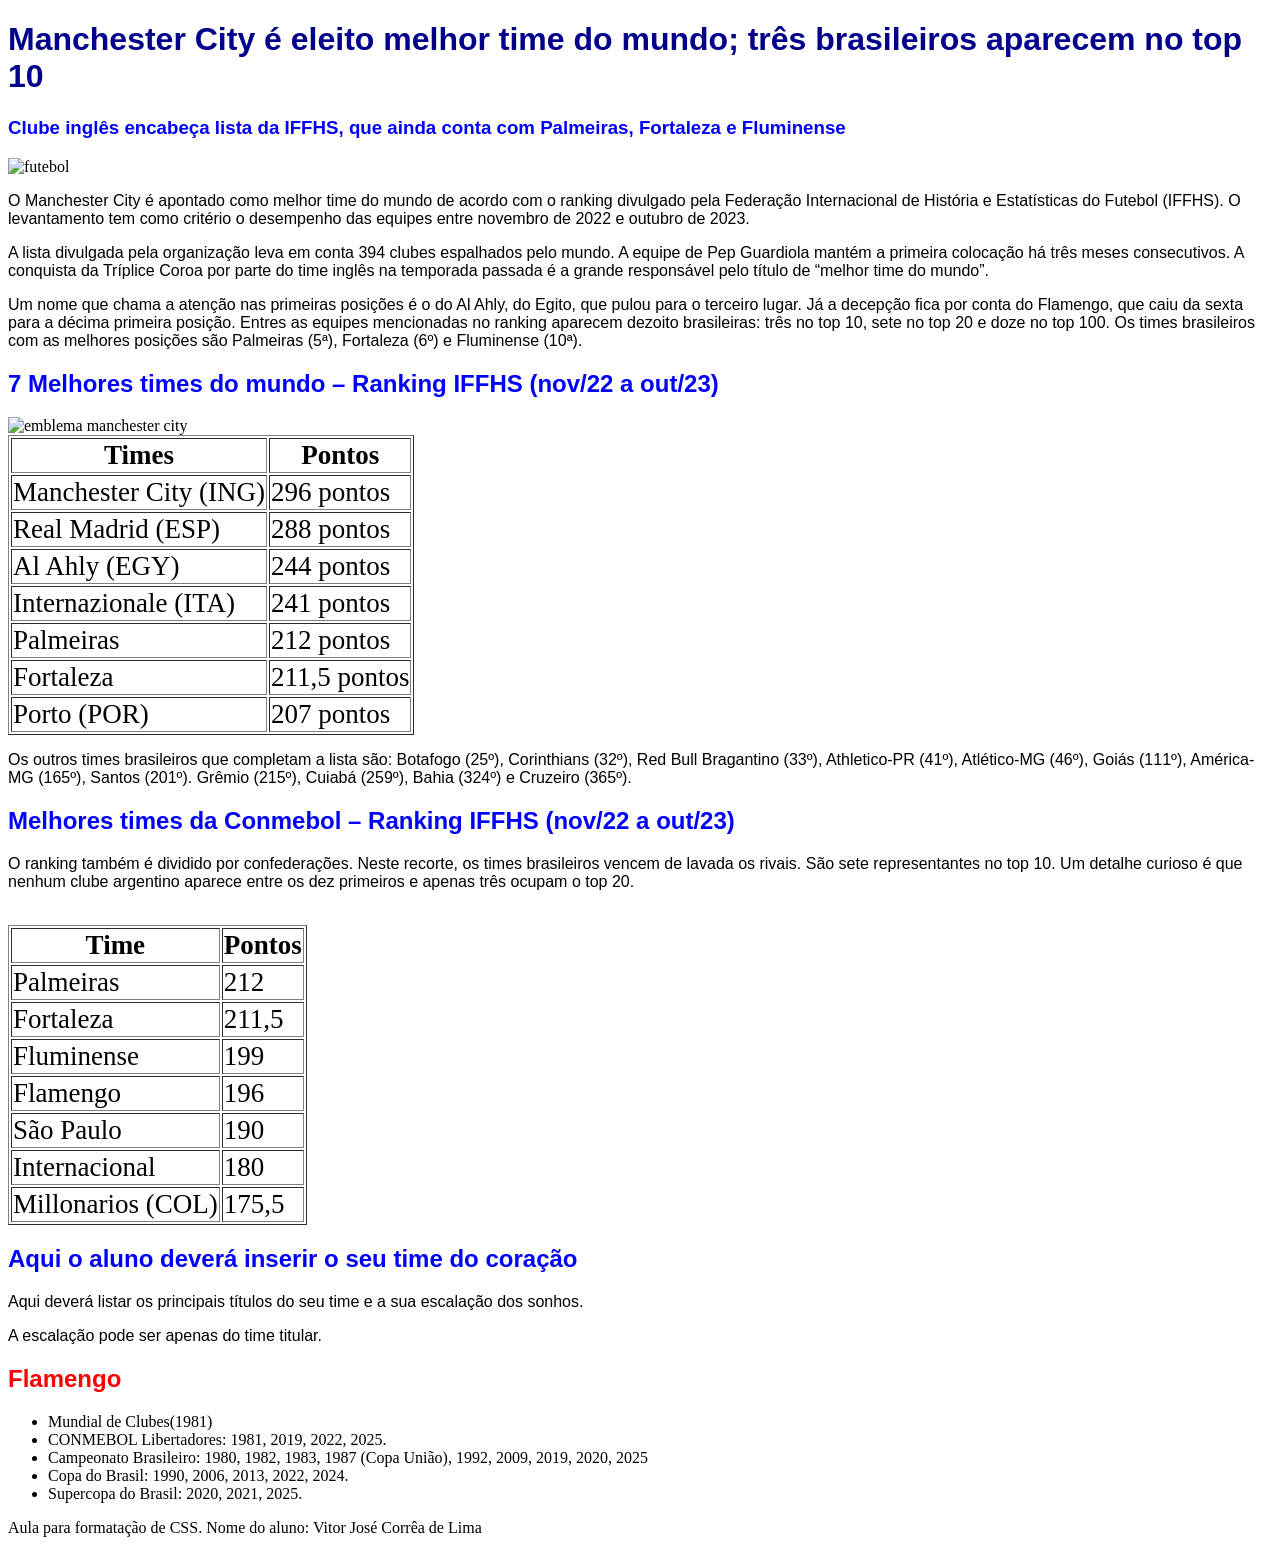
==== index.html @ ffced55b "Add files via upload" ====
<!DOCTYPE html>
<html lang="pt-br">
  <head>
    <link rel="stylesheet" href="Css/estilo.css">
    <meta charset="UTF-8" />
    <meta name="viewport" content="width=device-width, initial-scale=1.0" />
    <title>Ranking Melhores times</title>
  </head>

  <!--Essa página foi criada utilizando como o texto do artigo do shttps://www.cnnbrasil.com.br/esportes/futebol/flamengo/manchester-city-e-eleito-melhor-time-do-mundo-tres-brasileiros-aparecem-no-top-10/ 
Autor: João Ricardo. CNN - 15/11/2023 às 16:35 -->
  <body>
    <div class="conteudo-principal">
      <h1>
        Manchester City é eleito melhor time do mundo; três brasileiros aparecem
        no top 10
      </h1>
      <h3>
        Clube inglês encabeça lista da IFFHS, que ainda conta com Palmeiras,
        Fortaleza e Fluminense
      </h3>

      <img src="foot.jpg" alt="futebol" class="imgmed">

      <p>
        O Manchester City é apontado como melhor time do mundo de acordo com o
        ranking divulgado pela Federação Internacional de História e
        Estatísticas do Futebol (IFFHS). O levantamento tem como critério o
        desempenho das equipes entre novembro de 2022 e outubro de 2023.
      </p>

      <p>
        A lista divulgada pela organização leva em conta 394 clubes espalhados
        pelo mundo. A equipe de Pep Guardiola mantém a primeira colocação há
        três meses consecutivos. A conquista da Tríplice Coroa por parte do time
        inglês na temporada passada é a grande responsável pelo título de
        “melhor time do mundo”.
      </p>

      <p>
        Um nome que chama a atenção nas primeiras posições é o do Al Ahly, do
        Egito, que pulou para o terceiro lugar. Já a decepção fica por conta do
        Flamengo, que caiu da sexta para a décima primeira posição. Entres as
        equipes mencionadas no ranking aparecem dezoito brasileiras: três no top
        10, sete no top 20 e doze no top 100. Os times brasileiros com as
        melhores posições são Palmeiras (5ª), Fortaleza (6º) e Fluminense (10ª).
      </p>
    </div>


    <div class="conteudo-lista"  >
        <h2>7 Melhores times do mundo – Ranking IFFHS (nov/22 a out/23)</h2>
        <img src="Manchester.png" alt="emblema manchester city" class="imgpeq">
          <table border="1">
        <tr>
          <th>Times</th><th>Pontos</th>
           <tr><td>Manchester City (ING) </td> <td>296 pontos</td></tr>
           <tr><td>Real Madrid (ESP)</td><td>288 pontos</td></tr>
           <tr><td>Al Ahly (EGY)</td><td>244 pontos</td></tr>
           <tr><td>Internazionale (ITA)</td><td>241 pontos</td></tr>
           <tr><td>Palmeiras</td><td>212 pontos</td></tr>
           <tr><td>Fortaleza</td><td>211,5 pontos</td></tr>
           <tr><td>Porto (POR)</td><td>207 pontos</td></tr>
      </table>
        

        <p>Os outros times brasileiros que completam a lista são: Botafogo (25º), Corinthians (32º), Red Bull Bragantino (33º), Athletico-PR (41º), Atlético-MG (46º), Goiás (111º), América-MG (165º), Santos (201º). Grêmio (215º), Cuiabá (259º), Bahia (324º) e Cruzeiro (365º).</p>
    </div>   
    
    <div class="conteudo-lista">
        <h2>Melhores times da Conmebol – Ranking IFFHS (nov/22 a out/23)</h2>
        <p>O ranking também é dividido por confederações. Neste recorte, os times brasileiros vencem de lavada os rivais. São sete representantes no top 10. Um detalhe curioso é que nenhum clube argentino aparece entre os dez primeiros e apenas três ocupam o top 20.</p>

        <img src="palmeiras.jpg" alt="" class="imgmed">

        <table border="1">
  <tr>
    <th>Time</th>
    <th>Pontos</th>
  </tr>
  <tr>
    <td>Palmeiras</td>
    <td>212</td>
  </tr>
  <tr>
    <td>Fortaleza</td>
    <td>211,5</td>
  </tr>
  <tr>
    <td>Fluminense</td>
    <td>199</td>
  </tr>
  <tr>
    <td>Flamengo</td>
    <td>196</td>
  </tr>
  <tr>
    <td>São Paulo</td>
    <td>190</td>
  </tr>
  <tr>
    <td>Internacional</td>
    <td>180</td>
  </tr>
  <tr>
    <td>Millonarios (COL)</td>
    <td>175,5</td>
  </tr>
</table>

    </div>

    <div class="meu-time">
      <h2>Aqui o aluno deverá inserir o seu time do coração</h2>
      <p>Aqui deverá listar os principais títulos do seu time e a sua escalação dos sonhos.</p>
      <p>A escalação pode ser apenas do time titular.</p>
      <h2 class="fla"> Flamengo</h2>
      <ul>
        <li>Mundial de Clubes(1981)</li>
        <li>CONMEBOL Libertadores: 1981, 2019, 2022, 2025.</li>
        <li>Campeonato Brasileiro: 1980, 1982, 1983, 1987 (Copa União), 1992, 2009, 2019, 2020, 2025</li>
        <li>Copa do Brasil: 1990, 2006, 2013, 2022, 2024.</li>
        <li>Supercopa do Brasil: 2020, 2021, 2025.</li>
      </ul>
    

    </div>

    <footer>Aula para formatação de CSS. Nome do aluno: Vitor José Corrêa de Lima</footer>
  </body>
</html>
---- Css/estilo.css ----
.imgpeq {
  width: 500px;
  height: auto;
}
.imgmed{
  width: 900px;
  height: auto; 
}
.imggra{
  width: 1200px;
  height: auto; 
}
body{
    background: url(../download.jpg) no-repeat center/cover;

}
h1{
    font-family: sans-serif;
    color: darkblue;
}
h2{
    font-family: sans-serif;
    color: blue
}
h3{
    font-family: sans-serif;
    color: blue
}
p{
    font-family: sans-serif;
}
table {
  font-size: 27px;
}
.fla{
  font-family:sans-serif;
    color: red ;
}
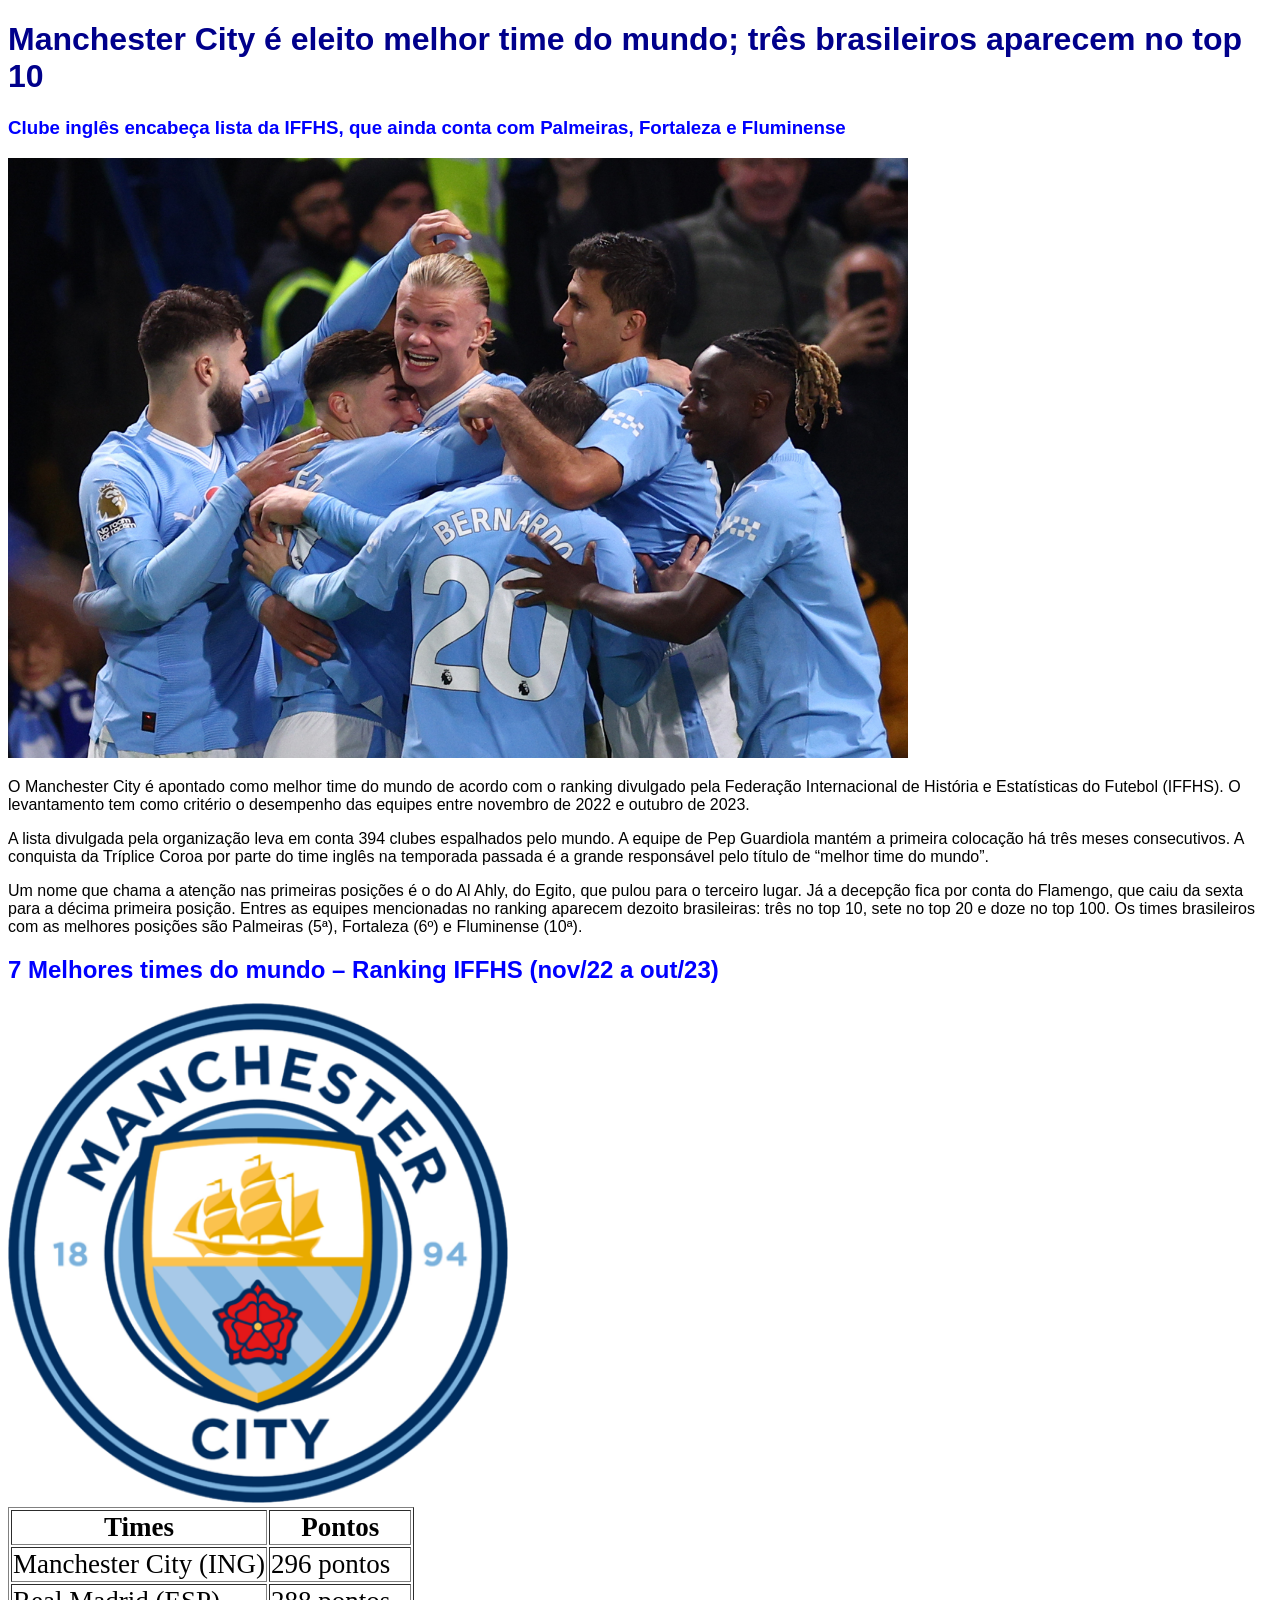
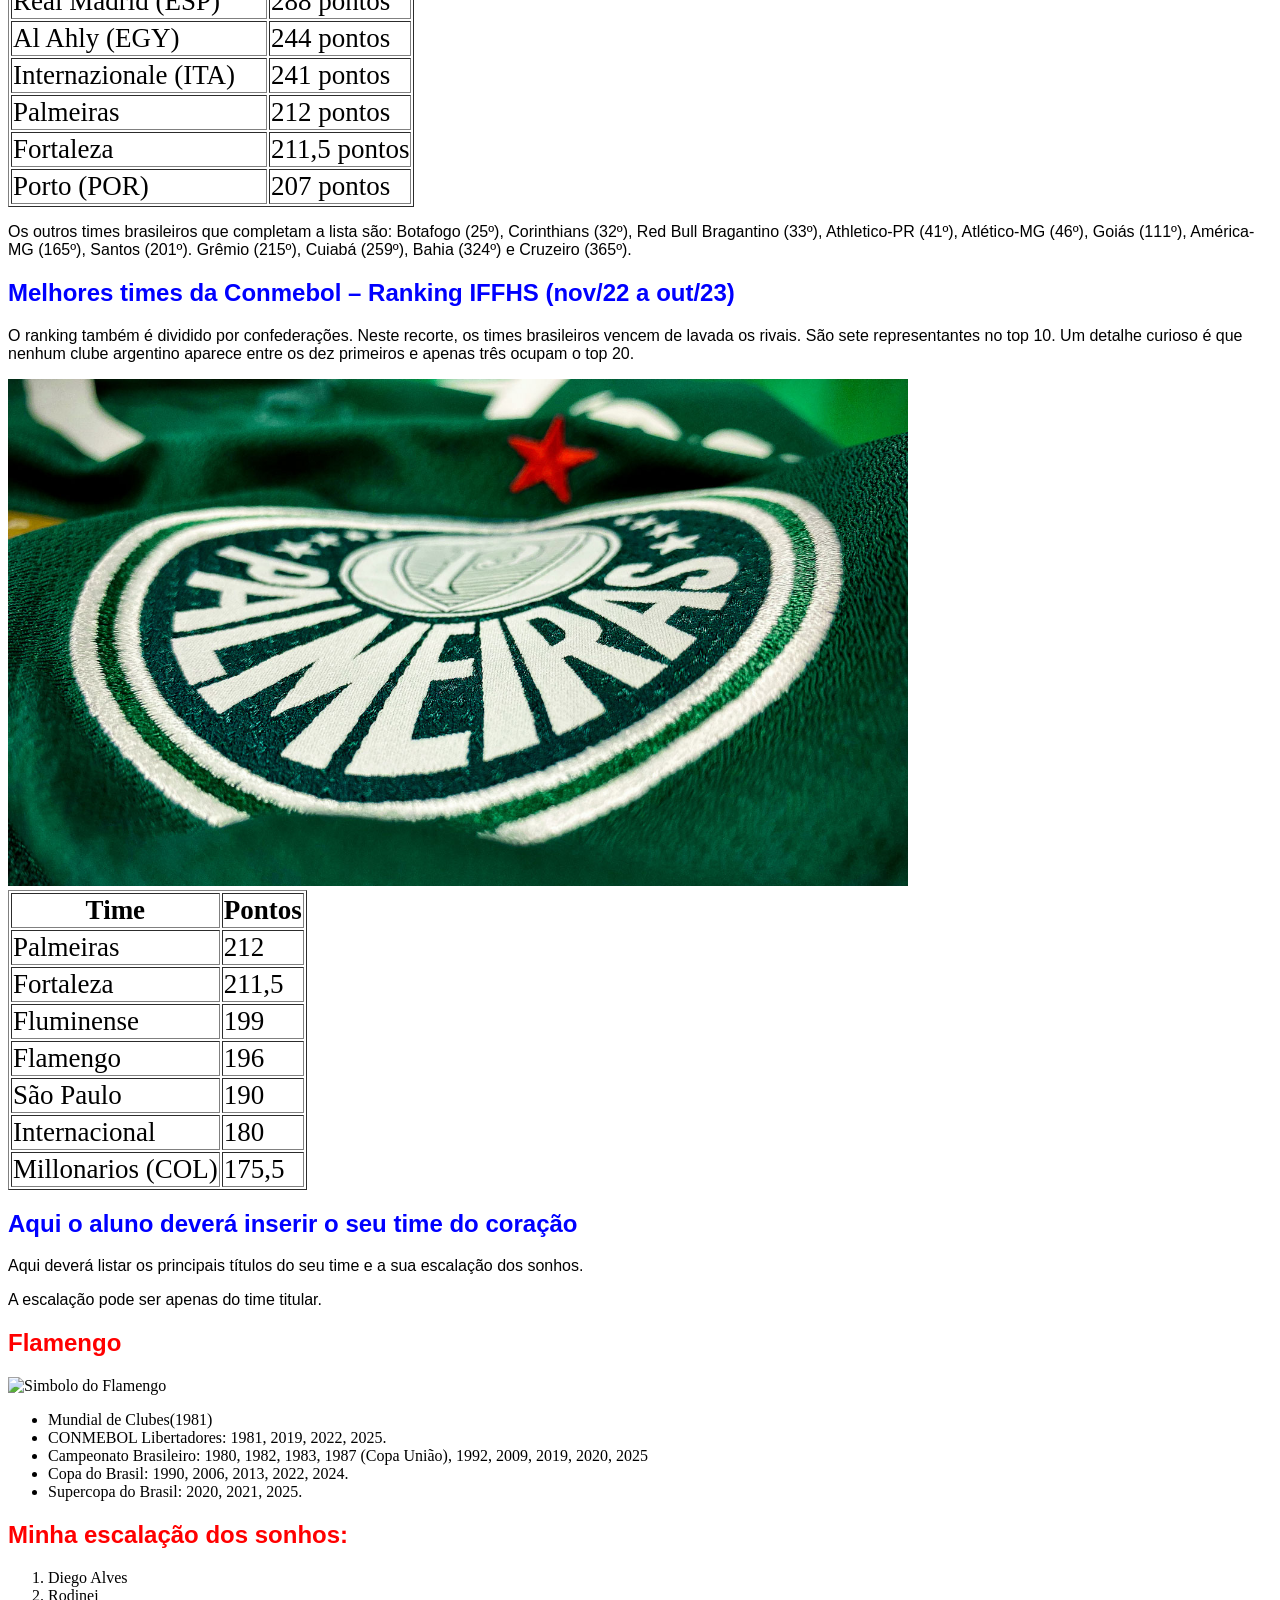
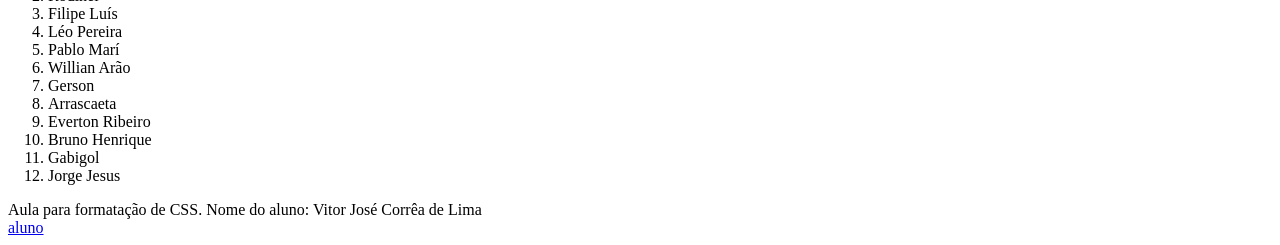
==== commit a5ba259b: "Add files via upload" ====
--- a/index.html
+++ b/index.html
@@ -20,7 +20,7 @@
         Fortaleza e Fluminense
       </h3>
 
-      <img src="foot.jpg" alt="futebol" class="imgmed">
+      <img src="imagem/foot.jpg" alt="futebol" class="imgmed">
 
       <p>
         O Manchester City é apontado como melhor time do mundo de acordo com o
@@ -50,7 +50,7 @@
 
     <div class="conteudo-lista"  >
         <h2>7 Melhores times do mundo – Ranking IFFHS (nov/22 a out/23)</h2>
-        <img src="Manchester.png" alt="emblema manchester city" class="imgpeq">
+        <img src="imagem/Manchester.png" alt="emblema manchester city" class="imgpeq">
           <table border="1">
         <tr>
           <th>Times</th><th>Pontos</th>
@@ -71,7 +71,7 @@
         <h2>Melhores times da Conmebol – Ranking IFFHS (nov/22 a out/23)</h2>
         <p>O ranking também é dividido por confederações. Neste recorte, os times brasileiros vencem de lavada os rivais. São sete representantes no top 10. Um detalhe curioso é que nenhum clube argentino aparece entre os dez primeiros e apenas três ocupam o top 20.</p>
 
-        <img src="palmeiras.jpg" alt="" class="imgmed">
+        <img src="imagem/palmeiras.jpg" alt="" class="imgmed">
 
         <table border="1">
   <tr>
@@ -115,6 +115,7 @@
       <p>Aqui deverá listar os principais títulos do seu time e a sua escalação dos sonhos.</p>
       <p>A escalação pode ser apenas do time titular.</p>
       <h2 class="fla"> Flamengo</h2>
+      <img src="imagem/Clube_de_Regatas_do_Flamengo_logo.svg" alt="Simbolo do Flamengo">
       <ul>
         <li>Mundial de Clubes(1981)</li>
         <li>CONMEBOL Libertadores: 1981, 2019, 2022, 2025.</li>
@@ -122,10 +123,26 @@
         <li>Copa do Brasil: 1990, 2006, 2013, 2022, 2024.</li>
         <li>Supercopa do Brasil: 2020, 2021, 2025.</li>
       </ul>
-    
+    <h2 class="fla">Minha escalação dos sonhos:</h2>
 
+<ol>
+  <li>Diego Alves</li>
+  <li>Rodinei</li>
+  <li>Filipe Luís</li>
+  <li>Léo Pereira</li>
+  <li>Pablo Marí</li>
+  <li>Willian Arão</li>
+  <li>Gerson</li>
+  <li>Arrascaeta</li>
+  <li>Everton Ribeiro</li>
+  <li>Bruno Henrique</li>
+  <li>Gabigol</li>
+
+  <li>Jorge Jesus</li>
+</ol>
     </div>
 
     <footer>Aula para formatação de CSS. Nome do aluno: Vitor José Corrêa de Lima</footer>
+    <a href=".aluno.html"> aluno</a>
   </body>
 </html>
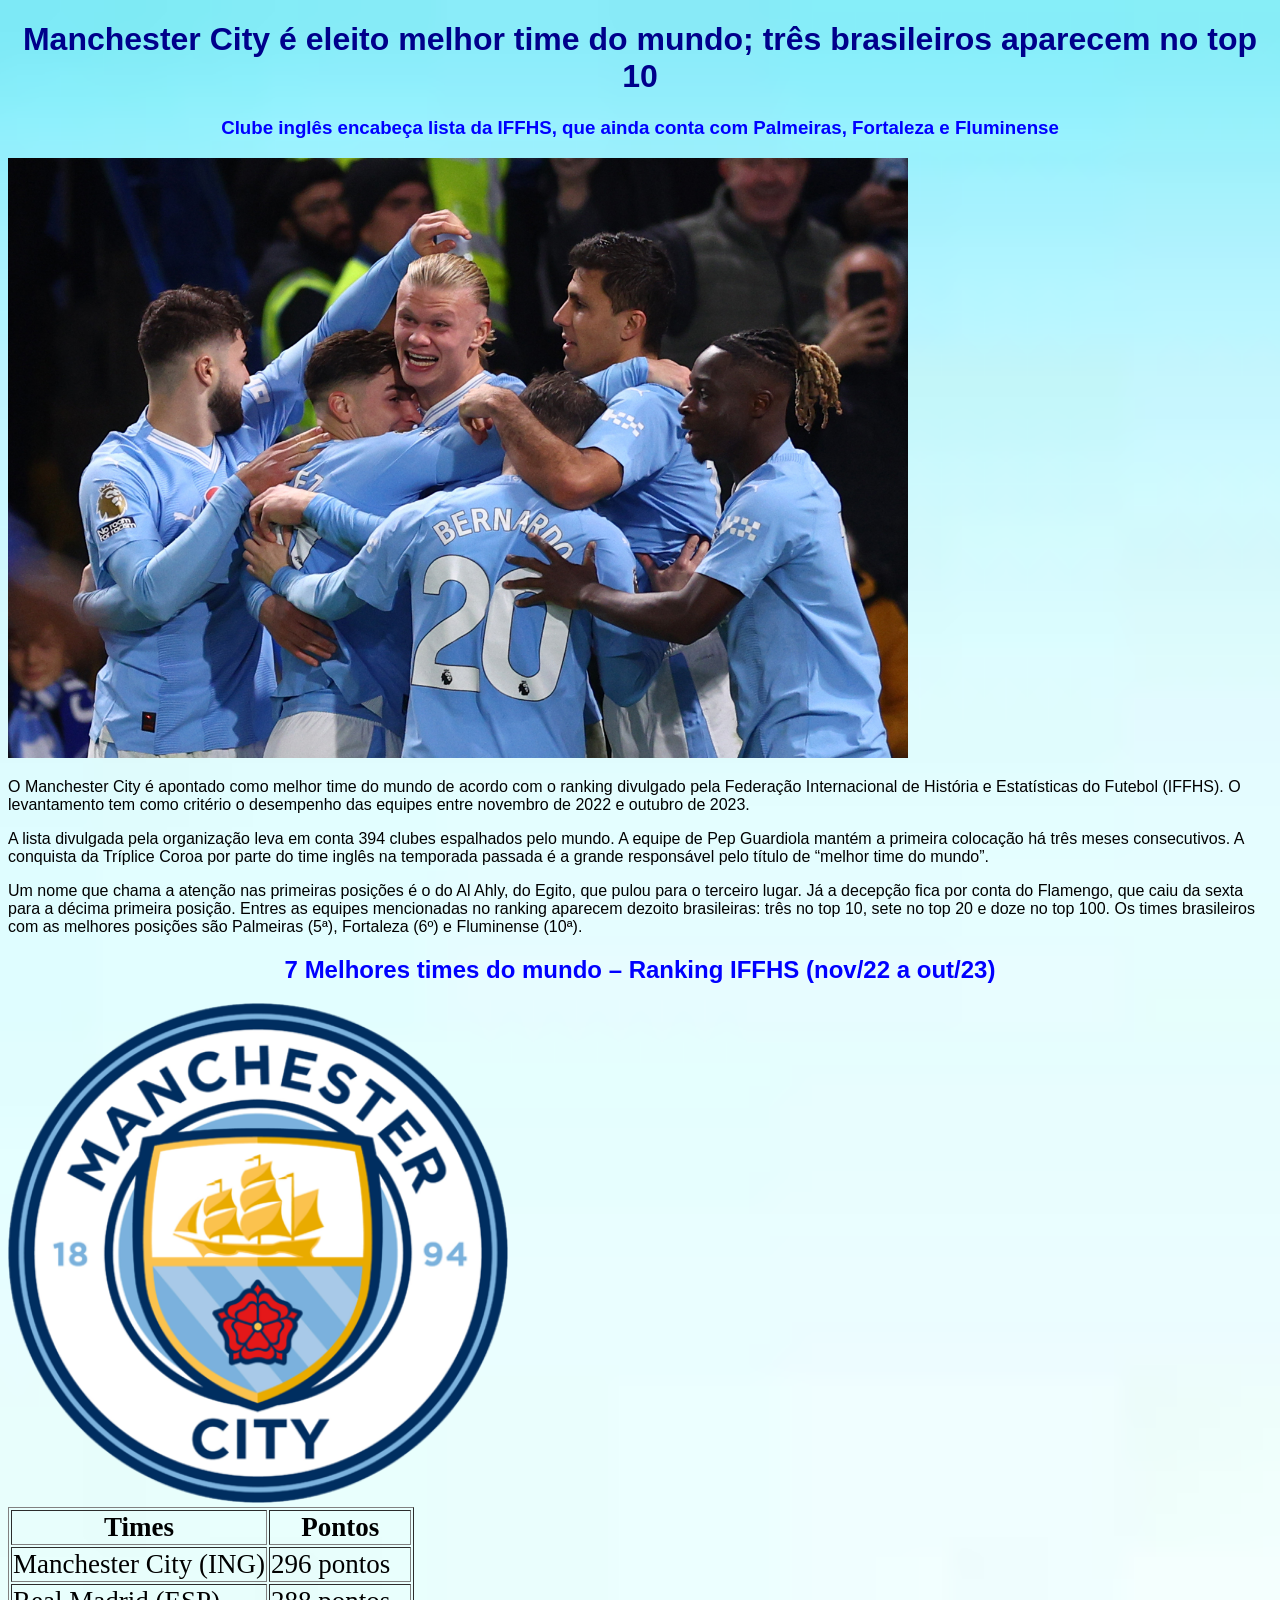
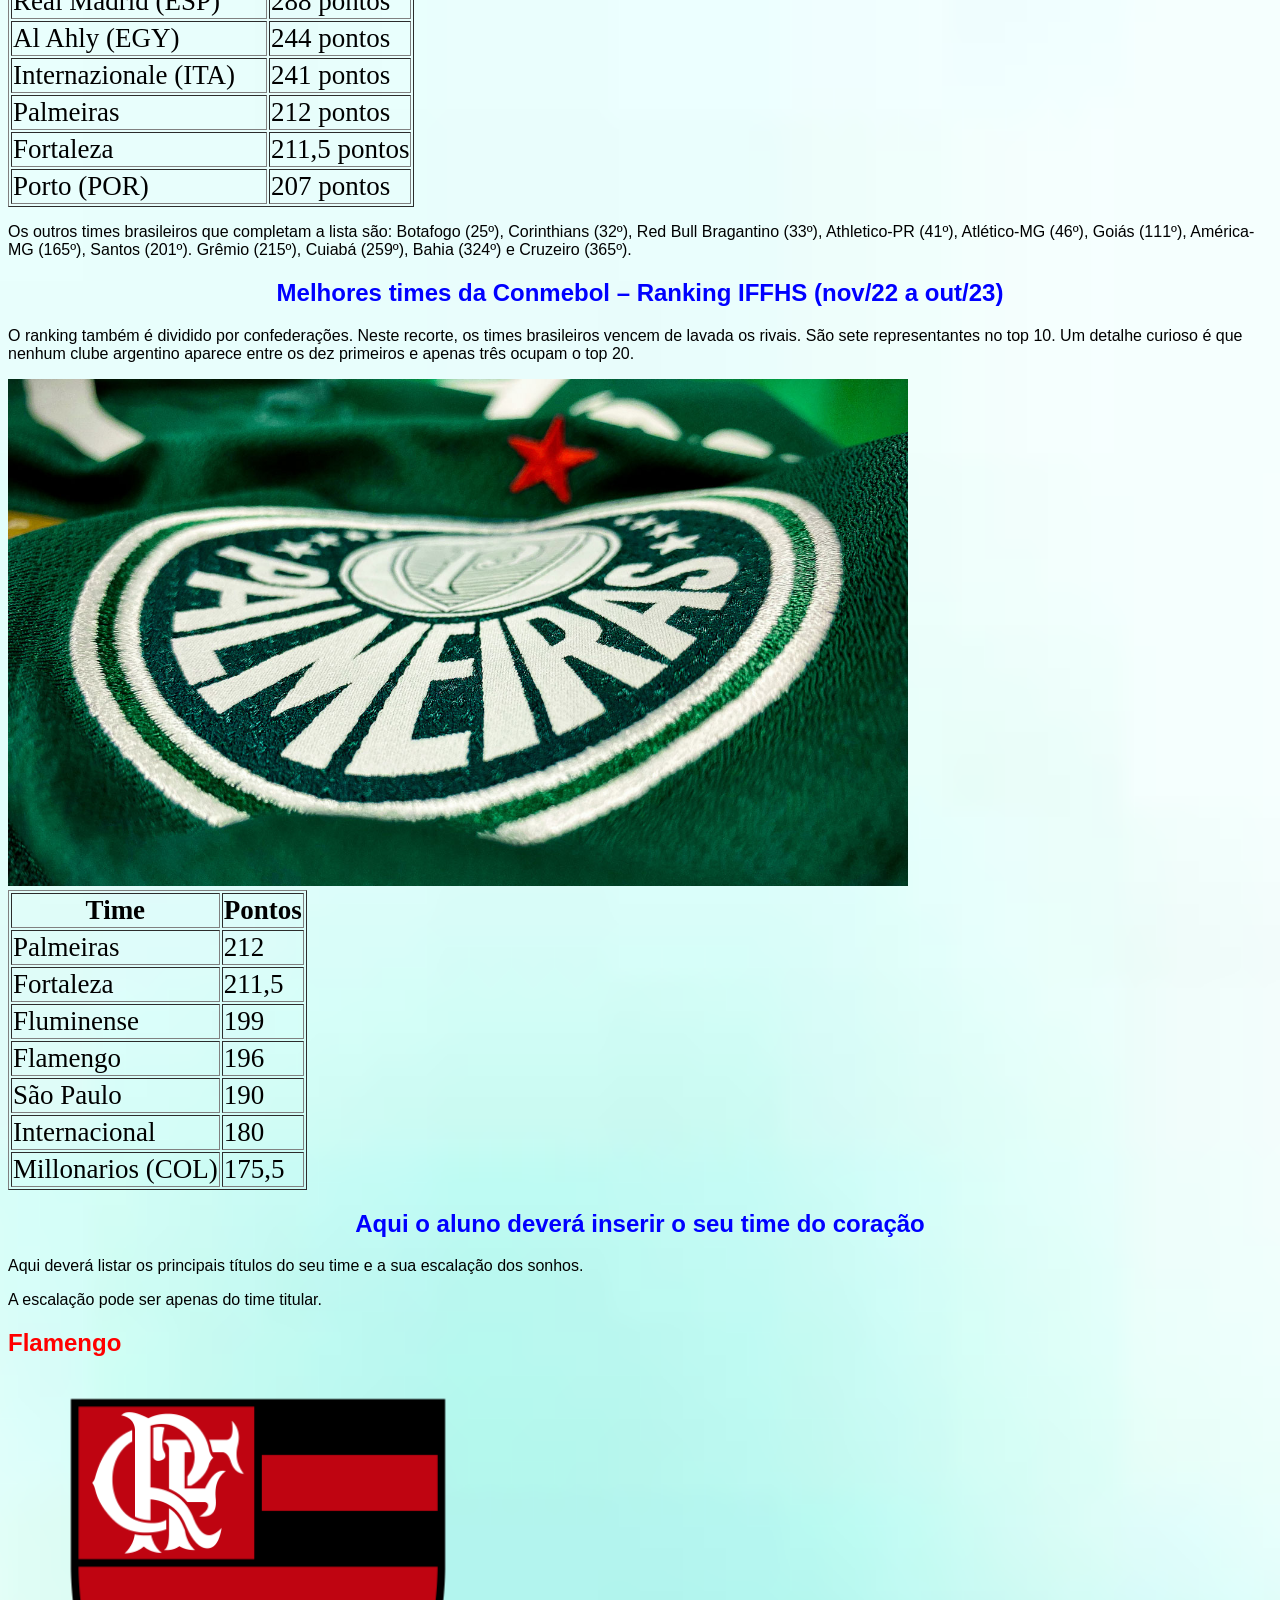
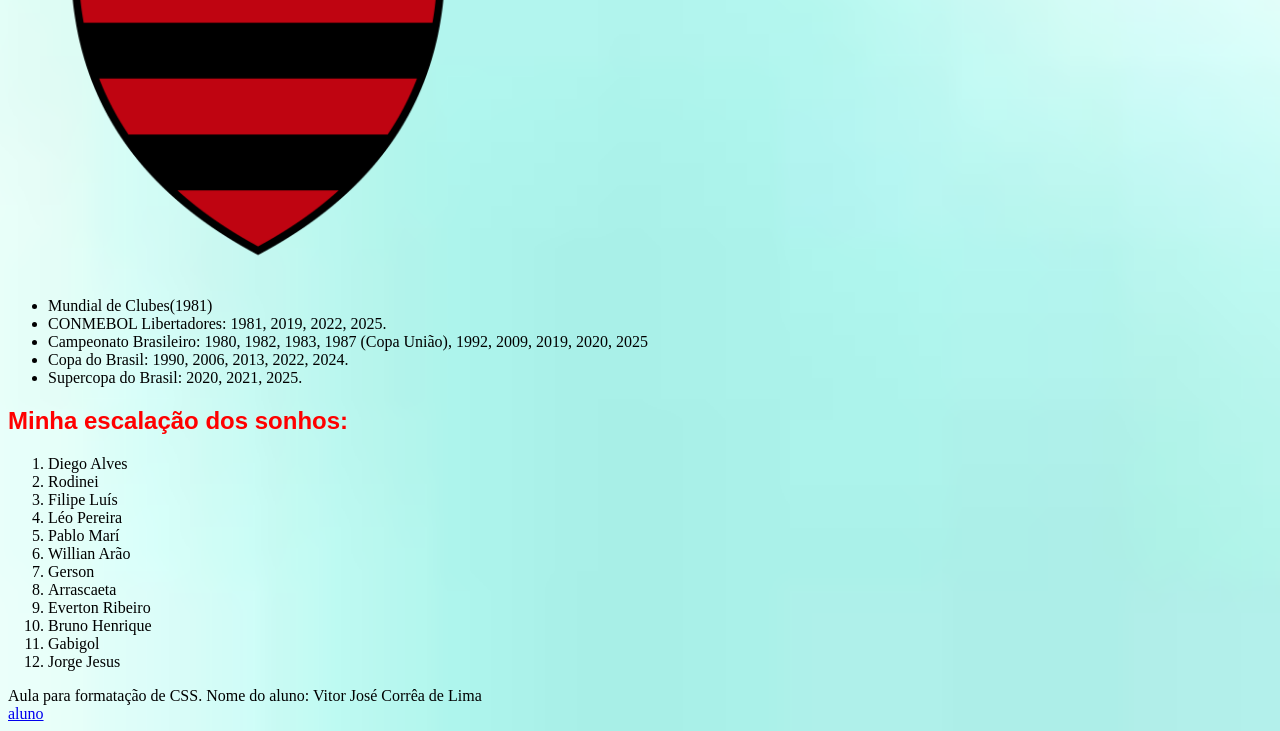
==== commit f50d7d90: "Add files via upload" ====
--- a/index.html
+++ b/index.html
@@ -11,11 +11,11 @@
 Autor: João Ricardo. CNN - 15/11/2023 às 16:35 -->
   <body>
     <div class="conteudo-principal">
-      <h1>
+      <h1 class="tit">
         Manchester City é eleito melhor time do mundo; três brasileiros aparecem
         no top 10
       </h1>
-      <h3>
+      <h3 class="tit">
         Clube inglês encabeça lista da IFFHS, que ainda conta com Palmeiras,
         Fortaleza e Fluminense
       </h3>
@@ -49,7 +49,7 @@
 
 
     <div class="conteudo-lista"  >
-        <h2>7 Melhores times do mundo – Ranking IFFHS (nov/22 a out/23)</h2>
+        <h2 class="tit">7 Melhores times do mundo – Ranking IFFHS (nov/22 a out/23)</h2>
         <img src="imagem/Manchester.png" alt="emblema manchester city" class="imgpeq">
           <table border="1">
         <tr>
@@ -68,7 +68,7 @@
     </div>   
     
     <div class="conteudo-lista">
-        <h2>Melhores times da Conmebol – Ranking IFFHS (nov/22 a out/23)</h2>
+        <h2 class="tit">Melhores times da Conmebol – Ranking IFFHS (nov/22 a out/23)</h2>
         <p>O ranking também é dividido por confederações. Neste recorte, os times brasileiros vencem de lavada os rivais. São sete representantes no top 10. Um detalhe curioso é que nenhum clube argentino aparece entre os dez primeiros e apenas três ocupam o top 20.</p>
 
         <img src="imagem/palmeiras.jpg" alt="" class="imgmed">
@@ -111,11 +111,11 @@
     </div>
 
     <div class="meu-time">
-      <h2>Aqui o aluno deverá inserir o seu time do coração</h2>
+      <h2 class="tit">Aqui o aluno deverá inserir o seu time do coração</h2>
       <p>Aqui deverá listar os principais títulos do seu time e a sua escalação dos sonhos.</p>
       <p>A escalação pode ser apenas do time titular.</p>
       <h2 class="fla"> Flamengo</h2>
-      <img src="imagem/Clube_de_Regatas_do_Flamengo_logo.svg" alt="Simbolo do Flamengo">
+      <img src="imagem/Logo_Flamengo_crest_1980-2018.png" alt="Simbolo do Flamengo" class="imgpeq">
       <ul>
         <li>Mundial de Clubes(1981)</li>
         <li>CONMEBOL Libertadores: 1981, 2019, 2022, 2025.</li>
--- a/Css/estilo.css
+++ b/Css/estilo.css
@@ -11,7 +11,7 @@
   height: auto; 
 }
 body{
-    background: url(../download.jpg) no-repeat center/cover;
+    background: url(../imagem/download.jpg) no-repeat center/cover;
 
 }
 h1{
@@ -35,4 +35,10 @@
 .fla{
   font-family:sans-serif;
     color: red ;
+}
+.tit {
+    text-align: center;
+}
+body {
+    cursor: url(../imagem/flamengo.cur), auto;
 }
